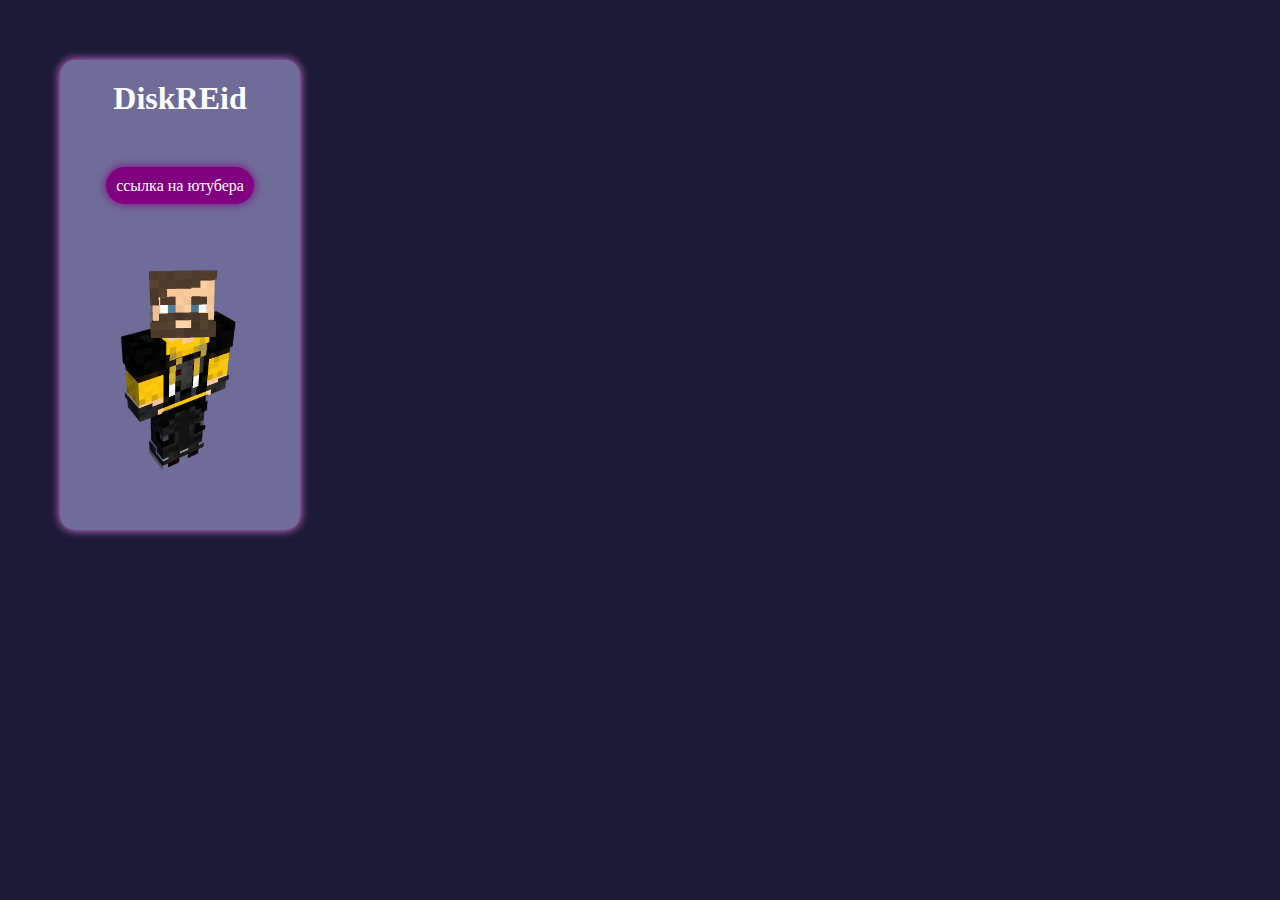
==== youtubers.html @ d173ad4e "Add files via upload" ====
<!DOCTYPE html>
<html lang="en">
<head>
    <meta charset="UTF-8">
    <meta http-equiv="X-UA-Compatible" content="IE=edge">
    <meta name="viewport" content="width=device-width, initial-scale=1.0">
    <title>Ютуберы сервера SquadCraft</title>
    <link rel="stylesheet" href="youtubers.css">
</head>
<body>
    <div class="card">
        <h1>DiskREid</h1>
        <a href="https://www.youtube.com/channel/UCDyL1sgBU2l5Se-pcr35PKQ" class="link">ссылка на ютубера</a> <br> <br>
        <img class="youtuber"src="youtuber1.png" alt="" width="200px">
    </div>
</body>
</html>
---- youtubers.css ----
* {
    margin: 0;
    padding: 0;
}
body{
    background: #1c1a37;
}
.card{
    display: inline-block;
    text-align: center;
    margin: 60px;
    padding: 20px;
    background: #6f6c99;
    border-radius: 15px;
    box-shadow: 0px 0px 10px violet;
}
.card h1{
    margin-bottom: 20px;
    color: white;
    margin-bottom: 60px;
}
.link{
    text-decoration: none;
    text-align: center;
    color: white;
    background: purple;
    padding: 10px;
    border-radius: 25px;
    box-shadow: 0px 0px 10px purple;
}
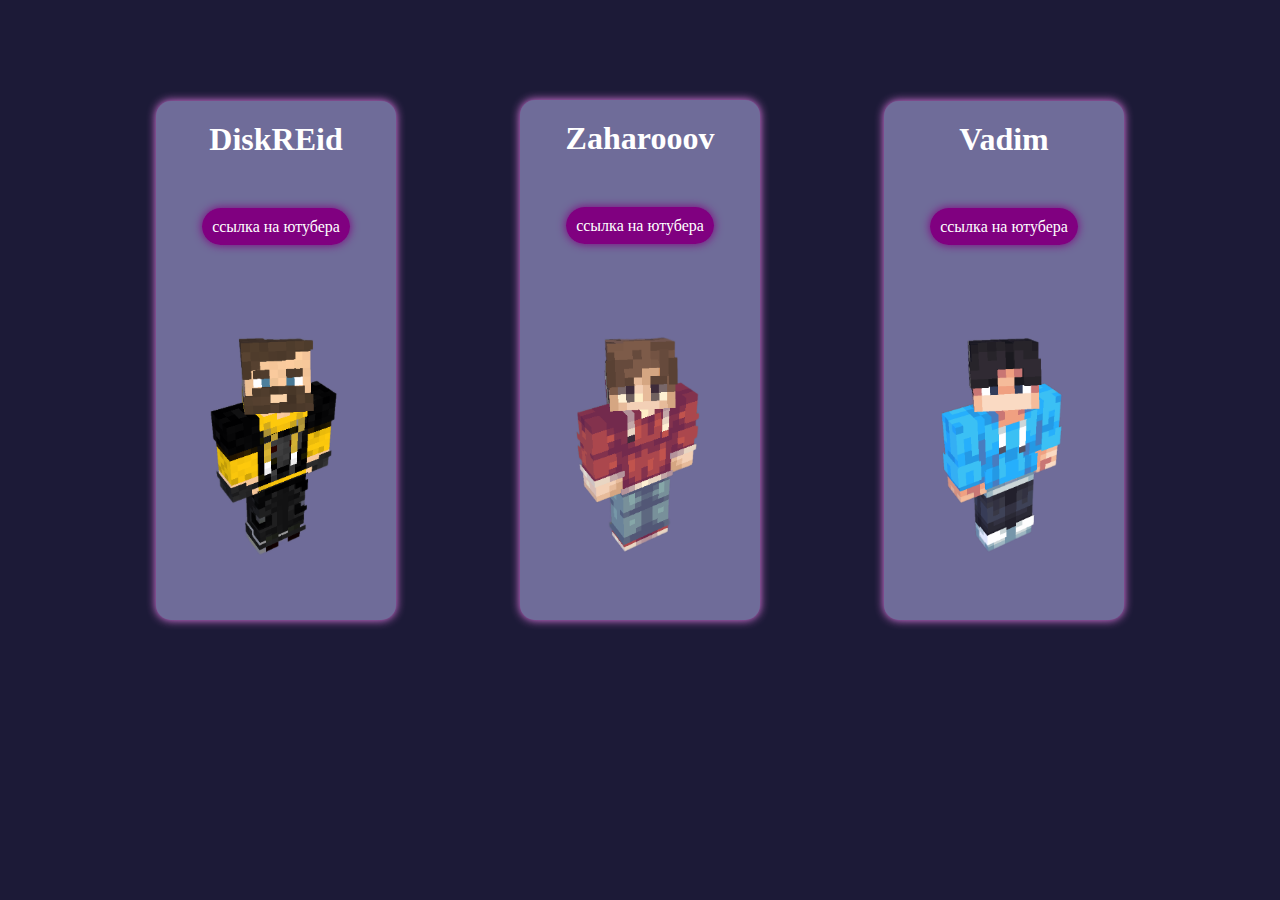
==== commit 6899dfa3: "Add files via upload" ====
--- a/youtubers.html
+++ b/youtubers.html
@@ -13,5 +13,16 @@
         <a href="https://www.youtube.com/channel/UCDyL1sgBU2l5Se-pcr35PKQ" class="link">ссылка на ютубера</a> <br> <br>
         <img class="youtuber"src="youtuber1.png" alt="" width="200px">
     </div>
+    <div class="card">
+        <h1>Zaharooov</h1>
+        <a href="https://www.youtube.com/channel/UCuUsj5FQoSBVmd2ZViaH-5Q" class="link">ссылка на ютубера</a> <br> <br>
+        <img class="youtuber"src="youtuber2.png" alt="" width="200px">
+    </div>
+    <div class="card">
+        <h1>Vadim</h1>
+        <a href="https://www.youtube.com/channel/UCFGQRek65aApImvDX7LzGFg" class="link">ссылка на ютубера</a> <br> <br>
+        <img class="youtuber"src="youtuber3.png" alt="" width="200px">
+    </div>
+
 </body>
 </html>--- a/youtubers.css
+++ b/youtubers.css
@@ -4,12 +4,14 @@
 }
 body{
     background: #1c1a37;
+    text-align: center;
 }
 .card{
     display: inline-block;
     text-align: center;
     margin: 60px;
     padding: 20px;
+    margin-top: 100px;
     background: #6f6c99;
     border-radius: 15px;
     box-shadow: 0px 0px 10px violet;
